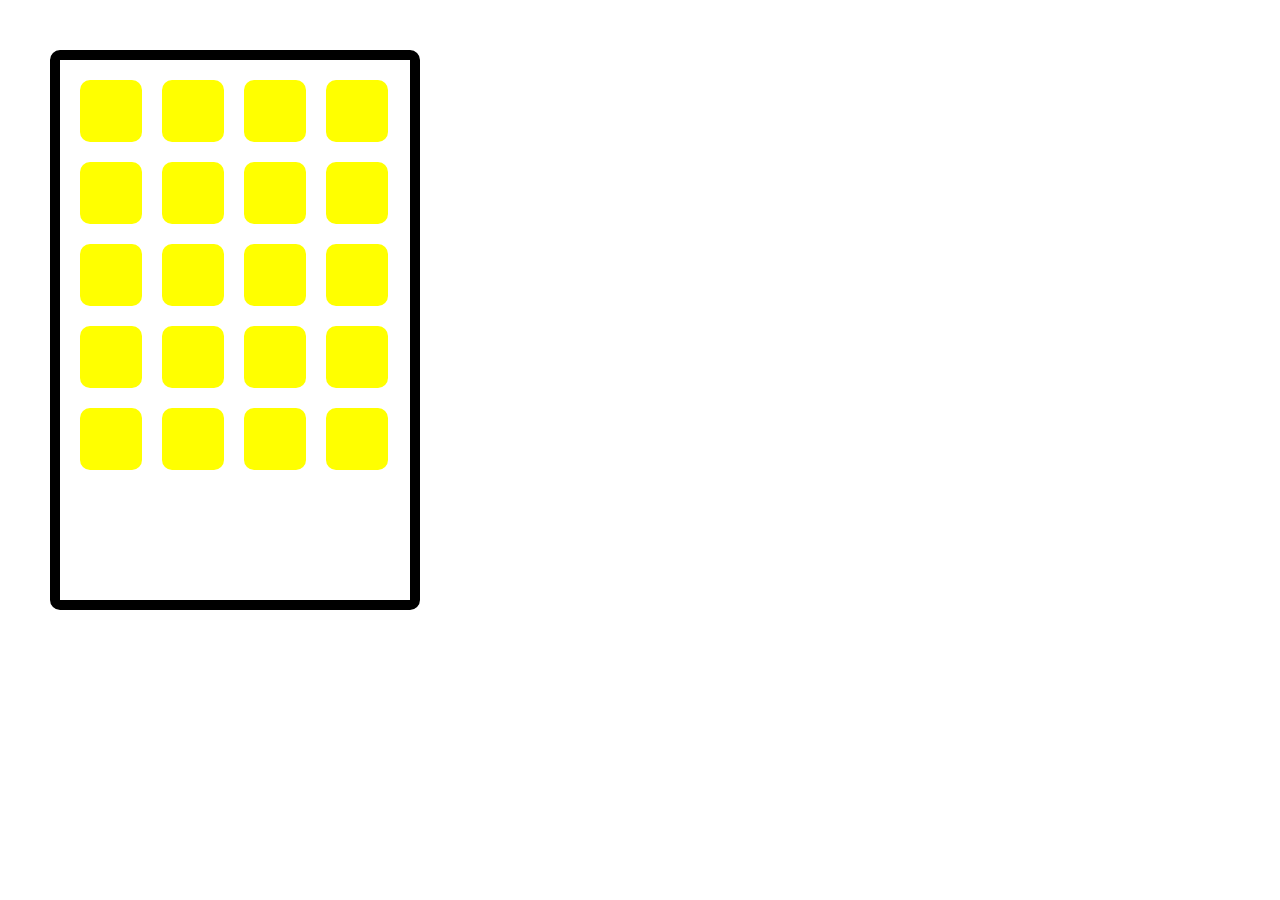
==== ia-parallax.html @ 95bdca26 "actually first commit" ====
<html>
<head>
<link rel="stylesheet" type="text/css" href="ia-parallax.css">
</head>
<body>
  <div class="screen">
    <div class="icon"></div>
    <div class="icon"></div>
    <div class="icon"></div>
    <div class="icon"></div>
    <div class="icon"></div>
    <div class="icon"></div>
    <div class="icon"></div>
    <div class="icon"></div>
    <div class="icon"></div>
    <div class="icon"></div>
    <div class="icon"></div>
    <div class="icon"></div>
    <div class="icon"></div>
    <div class="icon"></div>
    <div class="icon"></div>
    <div class="icon"></div>
    <div class="icon"></div>
    <div class="icon"></div>
    <div class="icon"></div>
    <div class="icon"></div>
  </div>
  <script src="gyro.min.js"></script>
  <script src="jquery-1.8.0.min.js"></script>
  <script src="ia-parallax.js"></script>
<body>
</html>
---- ia-parallax.css ----
.screen {
  position: absolute;
  width: 350px;
  height: 540px;
  top: 50px;
  left: 50px;
  background: url(horse-dream-puzzle-13927.jpg);
  border: 10px solid black;
  border-radius: 10px;
  -webkit-transition-property: -webkit-transform, background-position;
  -webkit-transition-duration: 0.1s;
}

.icon {
  width: 62px;
  height: 62px;
  margin-top: 20px;
  margin-left: 20px;
  background: yellow;
  border-radius: 10px;
  float: left;
  opacity: 1;

}

.icon:nth-child(1),
.icon:nth-child(2),
.icon:nth-child(3),
.icon:nth-child(4) {
  margin-top: 20px;
}

.icon:nth-child(1),
.icon:nth-child(5),
.icon:nth-child(9),
.icon:nth-child(13),
.icon:nth-child(17) {
  margin-left: 20px;
}
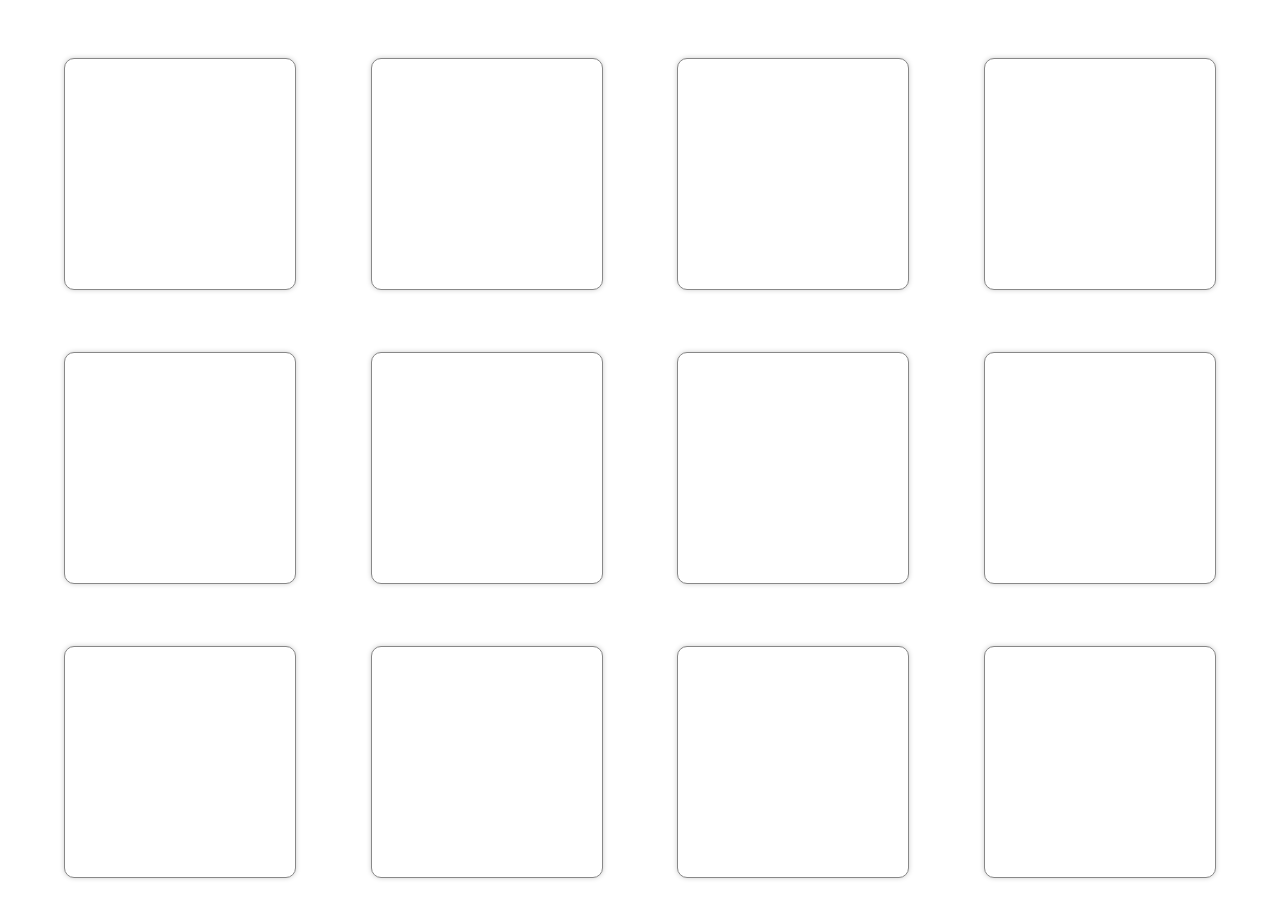
==== commit e0d27ab5: "hackety hack #iacologne" ====
--- a/ia-parallax.html
+++ b/ia-parallax.html
@@ -1,6 +1,7 @@
 <html>
 <head>
 <link rel="stylesheet" type="text/css" href="ia-parallax.css">
+<meta name="viewport" content="width=device-width, initial-scale=1, maximum-scale=1" />
 </head>
 <body>
   <div class="screen">
@@ -20,10 +21,7 @@
     <div class="icon"></div>
     <div class="icon"></div>
     <div class="icon"></div>
-    <div class="icon"></div>
-    <div class="icon"></div>
-    <div class="icon"></div>
-    <div class="icon"></div>
+    <div class="icon">
   </div>
   <script src="gyro.min.js"></script>
   <script src="jquery-1.8.0.min.js"></script>
--- a/ia-parallax.css
+++ b/ia-parallax.css
@@ -1,39 +1,26 @@
+* body {margin:0;padding:0;}
+
 .screen {
-  position: absolute;
-  width: 350px;
-  height: 540px;
-  top: 50px;
-  left: 50px;
-  background: url(horse-dream-puzzle-13927.jpg);
-  border: 10px solid black;
-  border-radius: 10px;
+    padding: 0 5%;
+    top: 0;
+    left: 0;
+    bottom: 0;
+    right: 0;
+    position: fixed;
+    text-align: justify;
+  background: url(http://apfeleimer.de/wp-content/uploads/2011/12/new-ipad-3.png) no-repeat;
   -webkit-transition-property: -webkit-transform, background-position;
   -webkit-transition-duration: 0.1s;
 }
 
 .icon {
-  width: 62px;
-  height: 62px;
-  margin-top: 20px;
-  margin-left: 20px;
-  background: yellow;
+  display: inline-block;
+  width: 20%;
+  padding-top: 20%;
+  margin-top: 5%;
+  background: white;
   border-radius: 10px;
-  float: left;
   opacity: 1;
-
+    border: 1px solid #888;
+  box-shadow: 0px 0px 5px #ccc;
 }
-
-.icon:nth-child(1),
-.icon:nth-child(2),
-.icon:nth-child(3),
-.icon:nth-child(4) {
-  margin-top: 20px;
-}
-
-.icon:nth-child(1),
-.icon:nth-child(5),
-.icon:nth-child(9),
-.icon:nth-child(13),
-.icon:nth-child(17) {
-  margin-left: 20px;
-}
